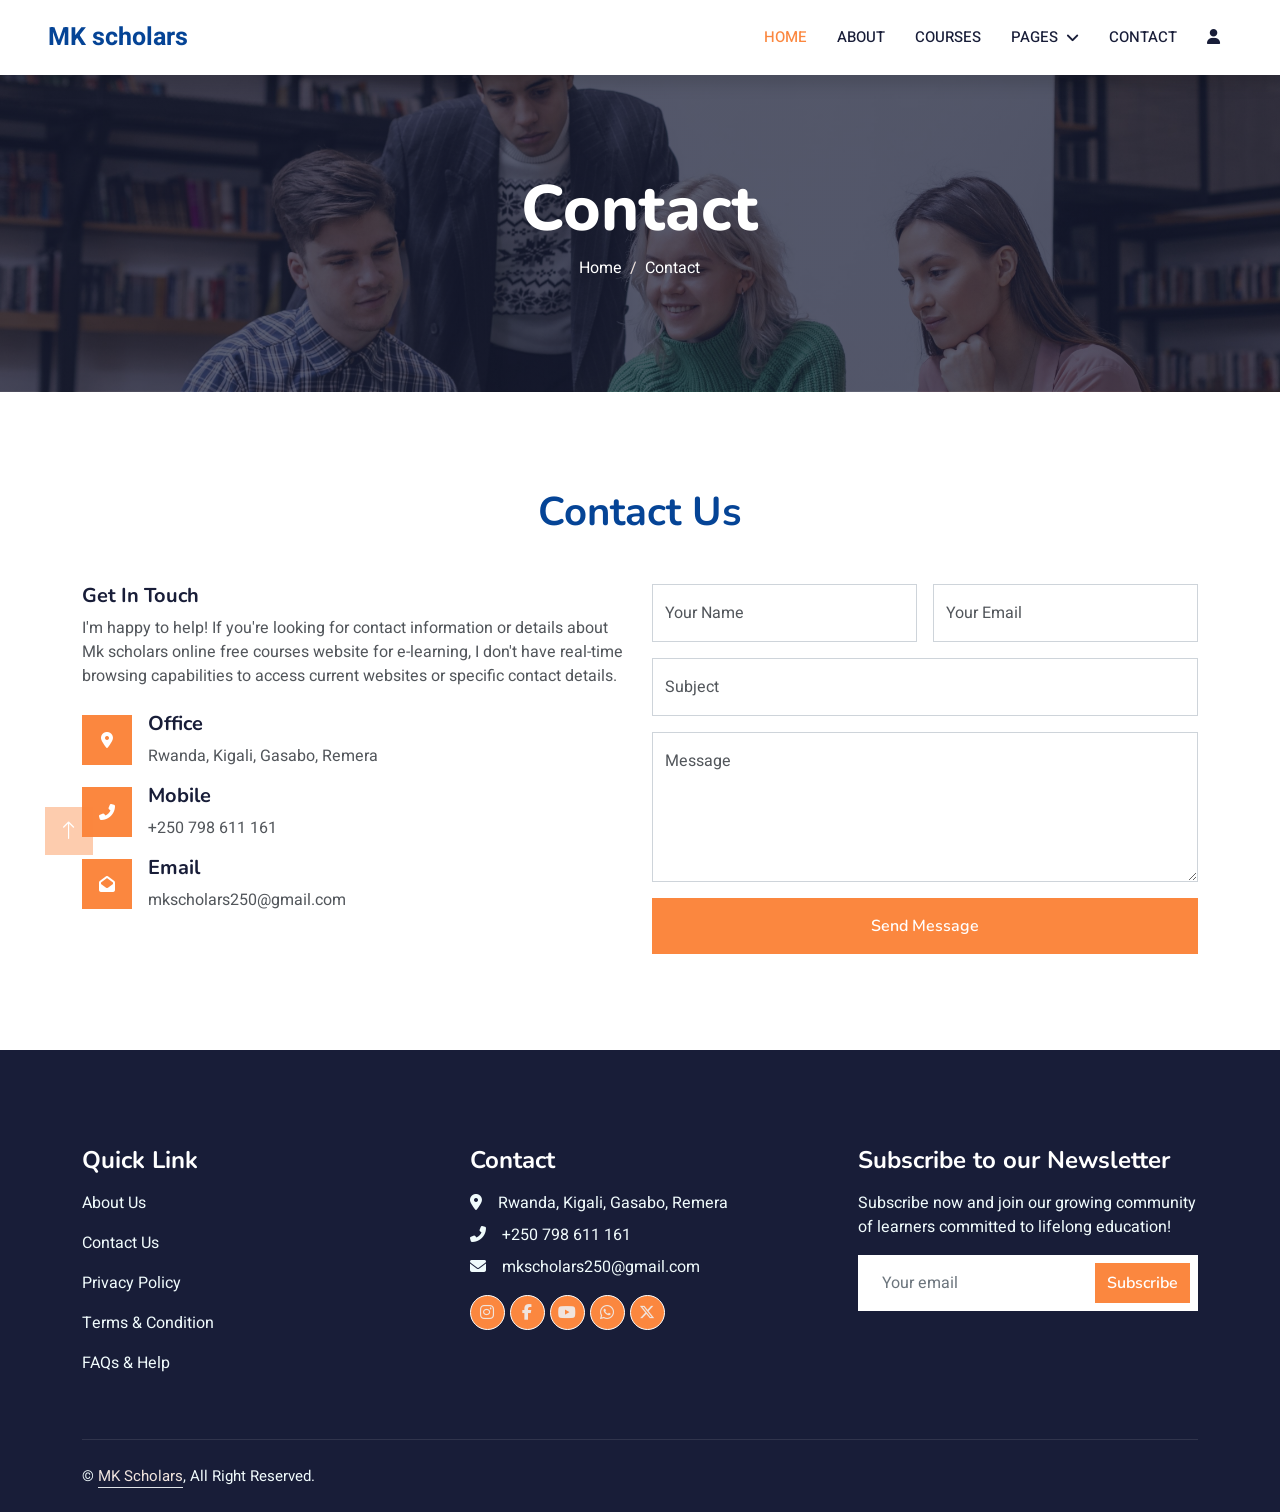
==== contact.html @ b0556ab0 "first commit" ====
<!DOCTYPE html>
<html lang="en">

<head>
    <meta charset="utf-8">
    <title>MK Scholars : Contact</title>
    <meta content="width=device-width, initial-scale=1.0" name="viewport">
    <meta content="" name="keywords">
    <meta content="" name="description">

    <!-- Favicon -->
    <link href="img/icon.png" rel="icon">

    <!-- Google Web Fonts -->
    <link rel="preconnect" href="https://fonts.googleapis.com">
    <link rel="preconnect" href="https://fonts.gstatic.com" crossorigin>
    <link
        href="https://fonts.googleapis.com/css2?family=Heebo:wght@400;500;600&family=Nunito:wght@600;700;800&display=swap"
        rel="stylesheet">

    <!-- Icon Font Stylesheet -->
    <link href="https://cdnjs.cloudflare.com/ajax/libs/font-awesome/5.10.0/css/all.min.css" rel="stylesheet">
    <link href="https://cdn.jsdelivr.net/npm/bootstrap-icons@1.4.1/font/bootstrap-icons.css" rel="stylesheet">
    <link rel="stylesheet" href="https://cdnjs.cloudflare.com/ajax/libs/font-awesome/6.7.2/css/all.min.css">

    <!-- Libraries Stylesheet -->
    <link href="lib/animate/animate.min.css" rel="stylesheet">
    <link href="lib/owlcarousel/assets/owl.carousel.min.css" rel="stylesheet">

    <!-- Customized Bootstrap Stylesheet -->
    <link href="css/bootstrap.min.css" rel="stylesheet">

    <!-- Template Stylesheet -->
    <link href="css/style.css" rel="stylesheet">
</head>

<body>
    <!-- Spinner Start -->
    <div id="spinner"
        class="show bg-white position-fixed translate-middle w-100 vh-100 top-50 start-50 d-flex align-items-center justify-content-center">
        <div class="spinner-border text-primary" style="width: 3rem; height: 3rem;" role="status">
            <span class="sr-only">Loading...</span>
        </div>
    </div>
    <!-- Spinner End -->


    <!-- Navbar Start -->
    <nav class="navbar navbar-expand-lg bg-white navbar-light shadow sticky-top p-0">
        <a href="index.html" class="navbar-brand d-flex align-items-center px-4 px-lg-5">
            <p class="m-0 fw-bold" style="font-size: 25px; color: #054496;"><img src="img/icon.png" alt="" height="50px">MK scholars</p>
        </a>
        <button type="button" class="navbar-toggler me-4" data-bs-toggle="collapse" data-bs-target="#navbarCollapse"
            style="border: none;">
            <span class="navbar-toggler-icon"></span>
        </button>
        <div class="collapse navbar-collapse" id="navbarCollapse">
            <div class="navbar-nav ms-auto p-4 p-lg-0">
                <a href="index.html" class="nav-item nav-link active">Home</a>
                <a href="about.html" class="nav-item nav-link">About</a>
                <a href="courses.html" class="nav-item nav-link">Courses</a>
                <div class="nav-item dropdown">
                    <a href="#" class="nav-link dropdown-toggle" data-bs-toggle="dropdown">Pages</a>
                    <div class="dropdown-menu fade-down m-0">
                        <a href="team.html" class="dropdown-item">Our Team</a>
                        <a href="testimonial.html" class="dropdown-item">Testimonial</a>

                    </div>
                </div>
                <a href="contact.html" class="nav-item nav-link">Contact</a>
                <a href="login.html" class="nav-item nav-link"><i class="fa fa-user"></i></a>
                <a href="#" class="nav-item nav-link">
                    <div id="google_translate_element"></div>
                </a>
            </div>
        </div>
    </nav>
    <!-- Navbar End -->


    <!-- Header Start -->
    <div class="container-fluid bg-primary py-5 mb-5 page-header">
        <div class="container py-5">
            <div class="row justify-content-center">
                <div class="col-lg-10 text-center">
                    <h1 class="display-3 text-white animated slideInDown">Contact</h1>
                    <nav aria-label="breadcrumb">
                        <ol class="breadcrumb justify-content-center">
                            <li class="breadcrumb-item"><a class="text-white" href="index.html">Home</a></li>
                            <li class="breadcrumb-item text-white active" aria-current="page">Contact</li>
                        </ol>
                    </nav>
                </div>
            </div>
        </div>
    </div>
    <!-- Header End -->


    <!-- Contact Start -->
    <div class="container-xxl py-5">
        <div class="container">
            <div class="text-center wow fadeInUp" data-wow-delay="0.1s">
                <h1 class="mb-5 bg-white text-center px-3" style="color: #054496;">Contact Us</h1>

            </div>
            <div class="row g-4">
                <div class="col-lg-6 col-md-6 wow fadeInUp" data-wow-delay="0.1s">
                    <h5>Get In Touch</h5>
                    <p class="mb-4">I'm happy to help! If you're looking for contact information or details about
                        Mk scholars online free courses website for e-learning, I don't have real-time browsing
                        capabilities to access current websites or specific contact details.</p>
                    <div class="d-flex align-items-center mb-3">
                        <div class="d-flex align-items-center justify-content-center flex-shrink-0"
                            style="width: 50px; height: 50px; background-color: #fb873f;">
                            <i class="fa fa-map-marker-alt text-white"></i>
                        </div>
                        <div class="ms-3">
                            <h5>Office</h5>
                            <p class="mb-0">Rwanda, Kigali, Gasabo, Remera</p>
                        </div>
                    </div>
                    <div class="d-flex align-items-center mb-3">
                        <div class="d-flex align-items-center justify-content-center flex-shrink-0"
                            style="width: 50px; height: 50px; background-color: #fb873f;">
                            <i class="fa fa-phone-alt text-white"></i>
                        </div>
                        <div class="ms-3">
                            <h5>Mobile</h5>
                            <p class="mb-0">+250 798 611 161</p>
                        </div>
                    </div>
                    <div class="d-flex align-items-center">
                        <div class="d-flex align-items-center justify-content-center flex-shrink-0"
                            style="width: 50px; height: 50px; background-color: #fb873f;">
                            <i class="fa fa-envelope-open text-white"></i>
                        </div>
                        <div class="ms-3">
                            <h5>Email</h5>
                            <p class="mb-0">mkscholars250@gmail.com</p>
                        </div>
                    </div>
                </div>

                <div class="col-lg-6 col-md-12 wow fadeInUp" data-wow-delay="0.5s">
                    <form>
                        <div class="row g-3">
                            <div class="col-md-6">
                                <div class="form-floating">
                                    <input type="text" class="form-control" id="name" required placeholder="Your Name">
                                    <label for="name">Your Name</label>
                                </div>
                            </div>
                            <div class="col-md-6">
                                <div class="form-floating">
                                    <input type="email" class="form-control" id="email" required
                                        placeholder="Your Email">
                                    <label for="email">Your Email</label>
                                </div>
                            </div>
                            <div class="col-12">
                                <div class="form-floating">
                                    <input type="text" class="form-control" id="subject" required placeholder="Subject">
                                    <label for="subject">Subject</label>
                                </div>
                            </div>
                            <div class="col-12">
                                <div class="form-floating">
                                    <textarea class="form-control" required placeholder="Leave a message here"
                                        id="message" style="height: 150px"></textarea>
                                    <label for="message">Message</label>
                                </div>
                            </div>
                            <div class="col-12">
                                <button class="btn btn-primary w-100 py-3" type="submit"><a
                                        href="mailto:keertidvcorai@gmail.com" class="text-decoration-none"
                                        style="color: #fff;" type="submit">Send Message</a></button>
                            </div>
                        </div>
                    </form>
                </div>
            </div>
        </div>
    </div>
    <!-- Contact End -->


    <!-- Footer Start -->
    <div class="container-fluid bg-dark text-light footer pt-5 mt-5 wow fadeIn" data-wow-delay="0.1s">
        <div class="container py-5">
            <div class="row g-5">
                <div class="col-lg-4 col-md-6">
                    <h4 class="text-white mb-3">Quick Link</h4>
                    <p><a class="text-light" href="about.html">About Us</a></p>
                    <p><a class="text-light" href="contact.html">Contact Us</a></p>
                    <p><a class="text-light" href="">Privacy Policy</a></p>
                    <p><a class="text-light" href="">Terms & Condition</a></p>
                    <p><a class="text-light" href="">FAQs & Help</a></p>
                </div>
                <div class="col-lg-4 col-md-6">
                    <h4 class="text-white mb-3">Contact</h4>
                    <p class="mb-2"><i class="fa fa-map-marker-alt me-3"></i>Rwanda, Kigali, Gasabo, Remera </p>
                    <p class="mb-2"><i class="fa fa-phone-alt me-3"></i>+250 798 611 161</p>
                    <p class="mb-2"><i class="fa fa-envelope me-3"></i>mkscholars250@gmail.com</p>
                    <div class="d-flex pt-2">
                         <a class="btn btn-outline-light btn-social" href="https://www.instagram.com/mkscholars_?igsh=MTBxcmZzaDBtdW0zMA%3D%3D&utm_source=qr"><i class="fab fa-instagram"></i></a>
                        <a class="btn btn-outline-light btn-social" href="https://web.facebook.com/profile.php?id=100069262368212&sk=following&_rdc=1&_rdr#"><i class="fab fa-facebook-f"></i></a>
                        <a class="btn btn-outline-light btn-social" href="https://www.youtube.com/@mkscholars"><i class="fab fa-youtube"></i></a>
                        <a class="btn btn-outline-light btn-social" href="https://www.whatsapp.com/channel/0029VbBFZSt8vd1L1hSex31Z"><i class="fab fa-whatsapp"></i></a>
                        <a class="btn btn-outline-light btn-social" href="https://x.com/MkScholars"><i class="fab fa-x-twitter"></i></a>
                    </div>
                </div>

                <div class="col-lg-4 col-md-6">
                    <h4 class="text-white mb-3">Subscribe to our Newsletter</h4>
                    <p>Subscribe now and join our growing community of learners committed to lifelong education! </p>
                    <div class="position-relative mx-auto" style="max-width: 400px;">
                        <form action="#">
                            <input class="form-control border-0 w-100 py-3 ps-4 pe-5" type="email"
                                placeholder="Your email" required>
                            <button type="submit"
                                class="btn btn-primary py-2 position-absolute top-0 end-0 mt-2 me-2"><a
                                    href="mailto:keertidvcorai@gmail.com">Subscribe</a></button>
                        </form>
                    </div>
                </div>
            </div>
        </div>
        <div class="container">
            <div class="copyright">
                <div class="row">
                    <div class="col-md-6 text-center text-md-start mb-3 mb-md-0">
                        &copy; <a class="border-bottom" href="index.html">MK Scholars</a>, All Right Reserved.

                    </div>
                </div>
            </div>
        </div>
    </div>
    <!-- Footer End -->


    <!-- Back to Top -->
    <a href="#" class="btn btn-lg btn-primary btn-lg-square back-to-top"><i class="bi bi-arrow-up"></i></a>


    <!-- JavaScript Libraries -->
    <script src="https://code.jquery.com/jquery-3.4.1.min.js"></script>
    <script src="https://cdn.jsdelivr.net/npm/bootstrap@5.0.0/dist/js/bootstrap.bundle.min.js"></script>
    <script src="lib/wow/wow.min.js"></script>
    <script src="lib/easing/easing.min.js"></script>
    <script src="lib/waypoints/waypoints.min.js"></script>
    <script src="lib/owlcarousel/owl.carousel.min.js"></script>

    <!-- Template Javascript -->
    <script src="js/main.js"></script>
</body>

</html>
---- css/style.css ----
/********** Template CSS **********/
:root {
    --primary: #fb873f;
    --light: #F0FBFC;
    --light: #f0e4de;
    --dark: #181d38;
}

.btn {
    background-color: #fb873f;
    border: none;
}

.btn a {
    text-decoration: none;
    color: #fff;
}

.btn:hover {
    background: transparent;
    color: var(--primary) !important;
    border: 1px solid var(--primary);
}

.btn:hover a {
    color: var(--primary) !important;
}

.btn-light {
    background-color: var(--light);
}

.btn-light:hover {
    background: transparent;
    color: var(--light) !important;
    border: 1px solid var(--light);
}

.fw-medium {
    font-weight: 600 !important;
}

.fw-semi-bold {
    font-weight: 700 !important;
}

.back-to-top {
    position: fixed;
    display: none;
    left: 45px;
    bottom: 45px;
    z-index: 99;
}


/*** Spinner ***/
#spinner {
    opacity: 0;
    visibility: hidden;
    transition: opacity .5s ease-out, visibility 0s linear .5s;
    z-index: 99999;
}

#spinner.show {
    transition: opacity .5s ease-out, visibility 0s linear 0s;
    visibility: visible;
    opacity: 1;
}


/*** Button ***/
.btn {
    font-family: 'Nunito', sans-serif;
    font-weight: 600;
    transition: .5s;
}

.btn.btn-primary,
.btn.btn-secondary {
    color: #FFFFFF;
}

.btn-square {
    width: 38px;
    height: 38px;
}

.btn-sm-square {
    width: 32px;
    height: 32px;
}

.btn-lg-square {
    width: 48px;
    height: 48px;
}

.btn-square,
.btn-sm-square,
.btn-lg-square {
    padding: 0;
    display: flex;
    align-items: center;
    justify-content: center;
    font-weight: normal;
    border-radius: 0px;
}


/*** Navbar ***/
.navbar .dropdown-toggle::after {
    border: none;
    content: "\f107";
    font-family: "Font Awesome 5 Free";
    font-weight: 900;
    vertical-align: middle;
    margin-left: 8px;
}

.navbar-light .navbar-nav .nav-link {
    margin-right: 30px;
    padding: 25px 0;
    color: #FFFFFF;
    font-size: 15px;
    text-transform: uppercase;
    outline: none;
}

.navbar-light .navbar-nav .nav-link:hover,
.navbar-light .navbar-nav .nav-link.active {
    color: var(--primary);
}

@media (max-width: 991.98px) {
    .navbar-light .navbar-nav .nav-link {
        margin-right: 0;
        padding: 10px 0;
    }

    .navbar-light .navbar-nav {
        border-top: 1px solid #EEEEEE;
    }
}

.navbar-light .navbar-brand,
.navbar-light a.btn {
    height: 75px;
}

.navbar-light .navbar-nav .nav-link {
    color: var(--dark);
    font-weight: 500;
}

.navbar-light.sticky-top {
    top: -100px;
    transition: .5s;
}

.navbar-toggler-icon {
    color: #fb873f;
}

.navbar-toggler {
    border: 2px solid #fb873f;
}

@media (min-width: 992px) {
    .navbar .nav-item .dropdown-menu {
        display: block;
        margin-top: 0;
        opacity: 0;
        visibility: hidden;
        transition: .5s;
    }

    .navbar .dropdown-menu.fade-down {
        top: 100%;
        transform: rotateX(-75deg);
        transform-origin: 0% 0%;
    }

    .navbar .nav-item:hover .dropdown-menu {
        top: 100%;
        transform: rotateX(0deg);
        visibility: visible;
        transition: .5s;
        opacity: 1;
    }
}

/*** Header carousel ***/

.header-carousel .owl-carousel-item {
    position: relative;
    height: 100vh;
}

.header-carousel p {
    margin-top: 20px;
    font-size: 20px;
    line-height: 30px;
}

@media (max-width: 1300px) {
    .header-carousel .owl-carousel-item {
        position: relative;
        min-height: 80vh;
    }

    .header-carousel .owl-carousel-item img {
        position: absolute;
        width: 100%;
        height: 100%;
        object-fit: cover;
    }
}

@media (max-width: 768px) {
    .header-carousel .owl-carousel-item {
        position: relative;
        min-height: 500px;
    }

    .header-carousel .owl-carousel-item img {
        position: absolute;
        width: 100%;
        height: 100%;
        object-fit: cover;
    }
}

@media (max-width: 430px) {

    .header-carousel .owl-carousel-item {
        position: relative;
        height: 500px;
    }

    .header-carousel .owl-carousel-item img {
        position: absolute;
        width: 100%;
        height: 100%;
        object-fit: cover;
    }

    .header-carousel h1 {
        font-size: 30px;
        line-height: 30px;
    }

    .header-carousel p {
        margin-top: 20px;
        font-size: 15px;
        line-height: 20px;
    }
}

.header-carousel .owl-nav {
    position: absolute;
    top: 50%;
    right: 8%;
    transform: translateY(-50%);
    display: flex;
    flex-direction: column;
}

.header-carousel .owl-nav .owl-prev,
.header-carousel .owl-nav .owl-next {
    margin: 7px 0;
    width: 45px;
    height: 45px;
    display: flex;
    align-items: center;
    justify-content: center;
    color: #FFFFFF;
    background: transparent;
    border: 1px solid #FFFFFF;
    font-size: 22px;
    transition: .5s;
}

.header-carousel .owl-nav .owl-prev:hover,
.header-carousel .owl-nav .owl-next:hover {
    background: var(--primary);
    border-color: var(--primary);
}

.page-header {
    background: linear-gradient(rgba(24, 29, 56, .7), rgba(24, 29, 56, .7)), url(../img/carousel-1.jpg);
    background-position: center center;
    background-repeat: no-repeat;
    background-size: cover;
}

.page-header-inner {
    background: rgba(15, 23, 43, .7);
}

.breadcrumb-item+.breadcrumb-item::before {
    color: var(--light);
}


/*** Section Title ***/
.section-title {
    position: relative;
    display: inline-block;
    text-transform: uppercase;
}

.section-title::before {
    position: absolute;
    content: "";
    width: calc(100% + 80px);
    height: 2px;
    top: 4px;
    left: -40px;
    background: var(--primary);
    z-index: -1;
}

.section-title::after {
    position: absolute;
    content: "";
    width: calc(100% + 120px);
    height: 2px;
    bottom: 5px;
    left: -60px;
    background: var(--primary);
    z-index: -1;
}

.section-title.text-start::before {
    width: calc(100% + 40px);
    left: 0;
}

.section-title.text-start::after {
    width: calc(100% + 60px);
    left: 0;
}


/*** Service ***/
.service-item {
    transition: .5s;
}


.service-item i {
    color: var(--primary);
}

.service-item:hover {
    margin-top: -10px;
    background: var(--primary);
}

.service-item * {
    transition: all .3s ease-in-out;
}

.service-item:hover * {
    color: #fff !important;
}

.course-item img {
    width: 100%;
    height: 200px;
    border-radius: 5px;
}

/*** Categories & Courses ***/

.category .content {
    cursor: pointer;
    transition: .5s;
}

.category .content:hover {
    background-color: var(--primary);
    color: #fff;
}

.category .content h5 a {
    text-decoration: none;
    color: var(--dark);
    transition: all 0.3s ease-in-out;
}

.category .content:hover h5 a {
    color: #fff !important;
}

.category img {
    width: 50px;
    height: 50px;
}

.category img,
.course-item img {
    transition: .5s;
}

.category a:hover img,
.course-item:hover img {
    transform: scale(1.1);
    margin-top: -10px;
}


/*** Team ***/
.team-item img {
    transition: .5s;
}

.team-item:hover img {
    transform: scale(1.1);
}


/*** Testimonial ***/
.testimonial-carousel::before {
    position: absolute;
    content: "";
    top: 0;
    left: 0;
    height: 100%;
    width: 0;
    background: linear-gradient(to right, rgba(255, 255, 255, 1) 0%, rgba(255, 255, 255, 0) 100%);
    z-index: 1;
}

.testimonial-carousel::after {
    position: absolute;
    content: "";
    top: 0;
    right: 0;
    height: 100%;
    width: 0;
    background: linear-gradient(to left, rgba(255, 255, 255, 1) 0%, rgba(255, 255, 255, 0) 100%);
    z-index: 1;
}

@media (min-width: 768px) {

    .testimonial-carousel::before,
    .testimonial-carousel::after {
        width: 200px;
    }
}

@media (min-width: 992px) {

    .testimonial-carousel::before,
    .testimonial-carousel::after {
        width: 300px;
    }
}

.testimonial-carousel .owl-item .testimonial-text,
.testimonial-carousel .owl-item.center .testimonial-text * {
    transition: .5s;
}

.testimonial-carousel .owl-item.center .testimonial-text {
    background: var(--primary) !important;
}

.testimonial-carousel .owl-item.center .testimonial-text * {
    color: #FFFFFF !important;
}

.testimonial-carousel .owl-dots {
    margin-top: 24px;
    display: flex;
    align-items: flex-end;
    justify-content: center;
}

.testimonial-carousel .owl-dot {
    position: relative;
    display: inline-block;
    margin: 0 5px;
    width: 15px;
    height: 15px;
    border: 1px solid #CCCCCC;
    transition: .5s;
}

.testimonial-carousel .owl-dot.active {
    background: var(--primary);
    border-color: var(--primary);
}


/*** Footer ***/
.footer .btn.btn-social {
    margin-right: 5px;
    width: 35px;
    height: 35px;
    display: flex;
    align-items: center;
    justify-content: center;
    color: var(--light);
    font-weight: normal;
    border: 1px solid #FFFFFF;
    border-radius: 35px;
    transition: .3s;
}

.footer .btn.btn-social:hover {
    color: var(--primary);
}

.footer .btn.btn-link {
    display: block;
    margin-bottom: 5px;
    padding: 0;
    text-align: left;
    color: #FFFFFF;
    font-size: 15px;
    font-weight: normal;
    text-transform: capitalize;
    transition: .3s;
}

.footer .btn.btn-link::before {
    position: relative;
    content: "\f105";
    font-family: "Font Awesome 5 Free";
    font-weight: 900;
    margin-right: 10px;
}

.footer .btn.btn-link:hover {
    letter-spacing: 1px;
    box-shadow: none;
}

.footer .copyright {
    padding: 25px 0;
    font-size: 15px;
    border-top: 1px solid rgba(256, 256, 256, .1);
}

.footer .copyright a {
    color: var(--light);
}

.footer .footer-menu a {
    margin-right: 15px;
    padding-right: 15px;
    border-right: 1px solid rgba(255, 255, 255, .1);
}

.footer .footer-menu a:last-child {
    margin-right: 0;
    padding-right: 0;
    border-right: none;
}
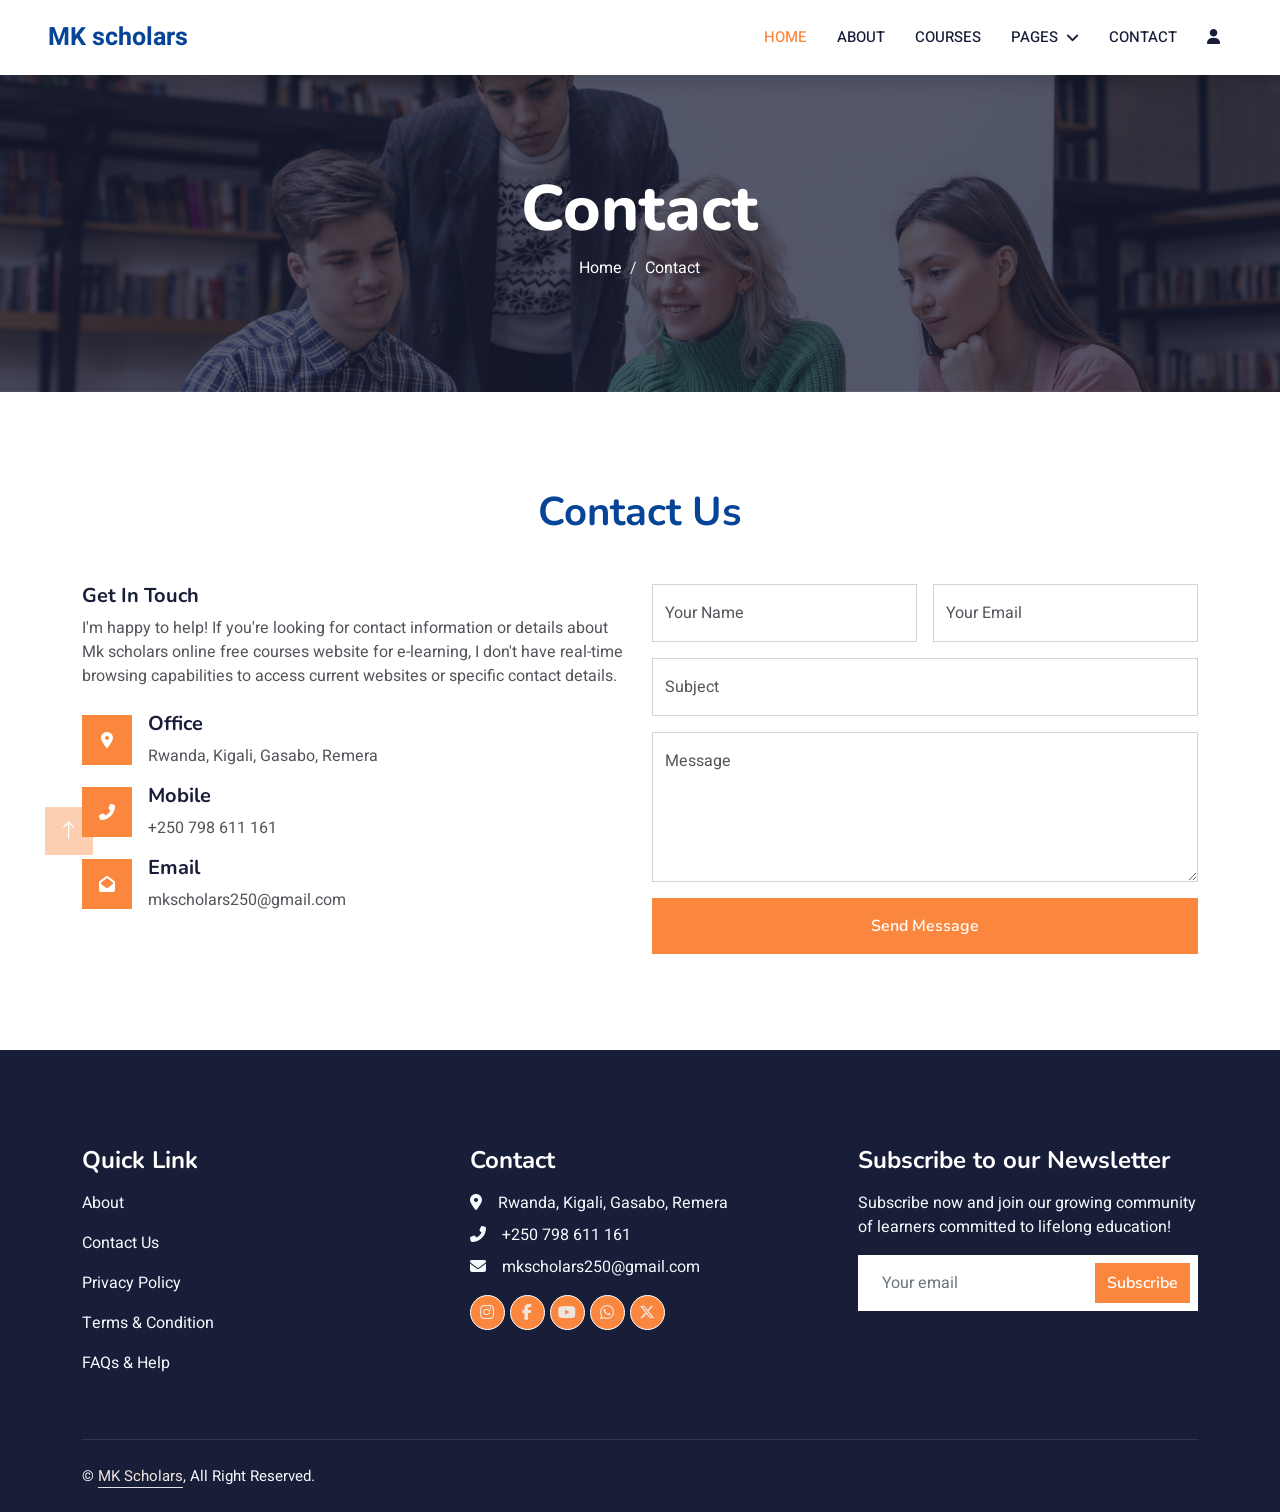
==== commit 629578db: "Update contact.html" ====
--- a/contact.html
+++ b/contact.html
@@ -191,7 +191,7 @@
             <div class="row g-5">
                 <div class="col-lg-4 col-md-6">
                     <h4 class="text-white mb-3">Quick Link</h4>
-                    <p><a class="text-light" href="about.html">About Us</a></p>
+                    <p><a class="text-light" href="about.html">About </a></p>
                     <p><a class="text-light" href="contact.html">Contact Us</a></p>
                     <p><a class="text-light" href="">Privacy Policy</a></p>
                     <p><a class="text-light" href="">Terms & Condition</a></p>
@@ -256,4 +256,4 @@
     <script src="js/main.js"></script>
 </body>
 
-</html>+</html>
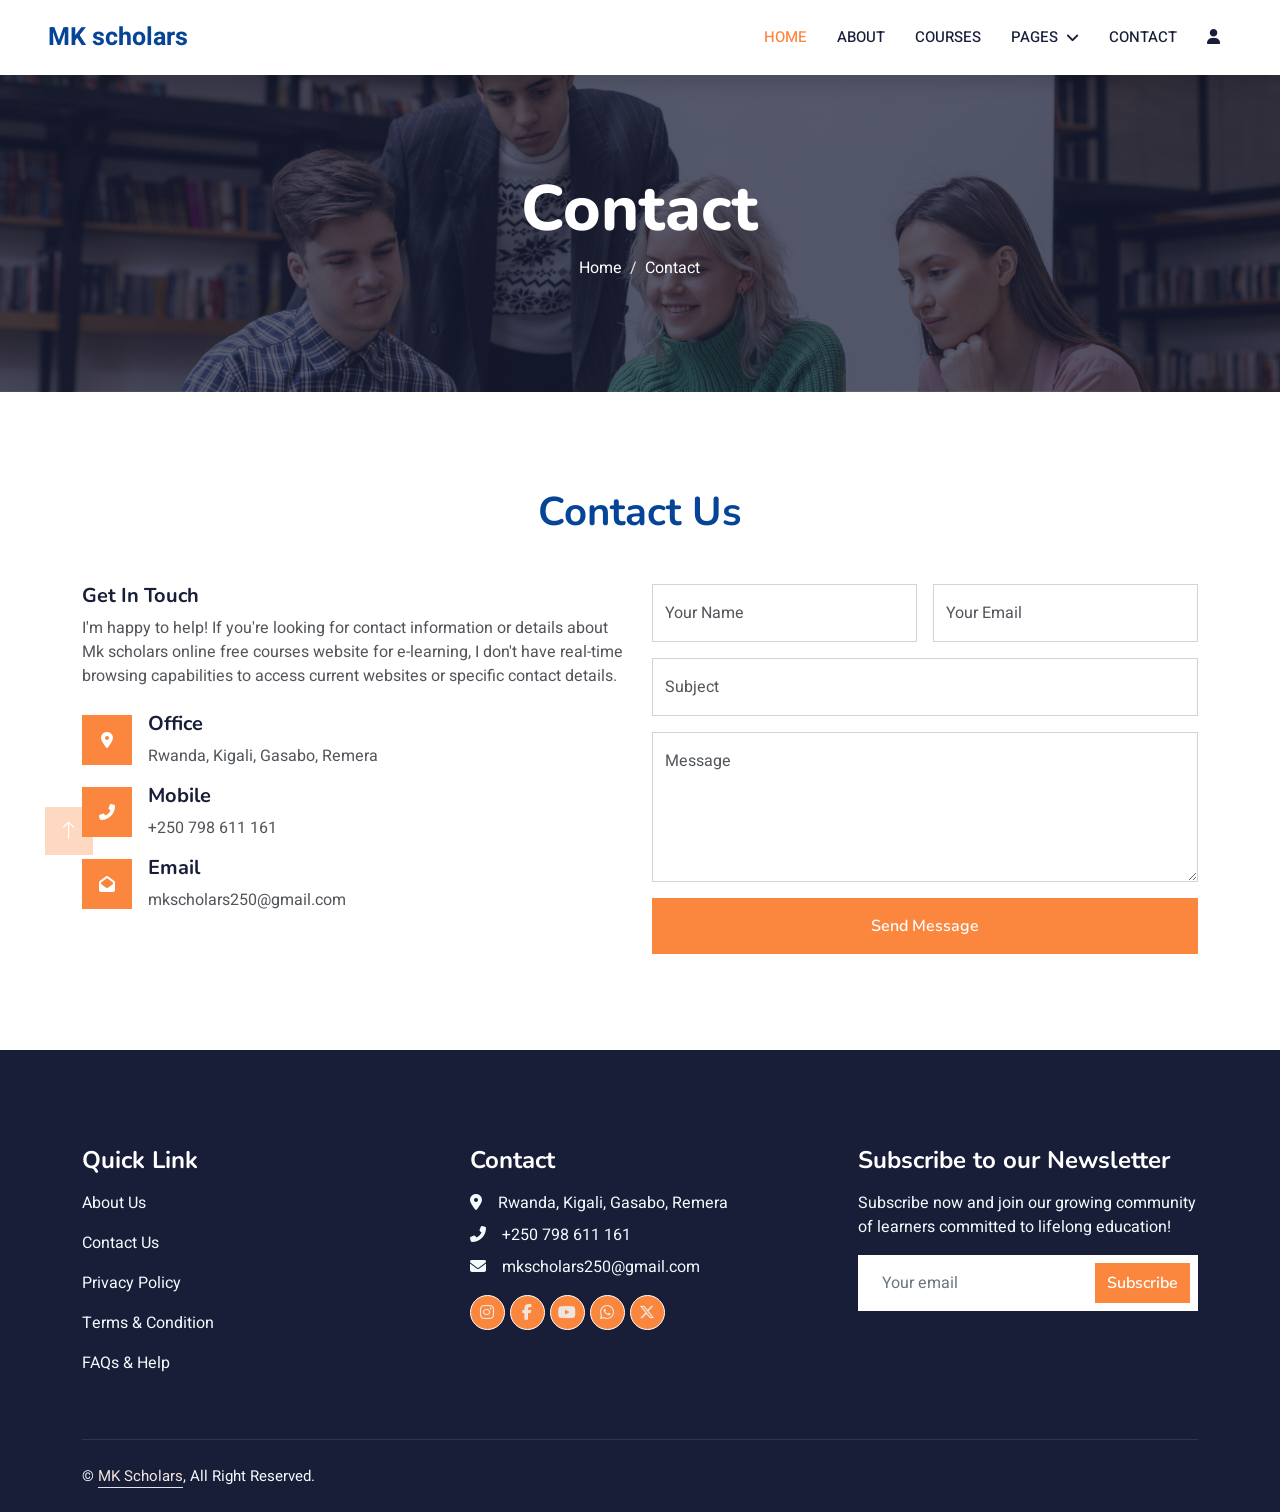
==== commit 50de7230: "Update contact.html" ====
--- a/contact.html
+++ b/contact.html
@@ -191,7 +191,7 @@
             <div class="row g-5">
                 <div class="col-lg-4 col-md-6">
                     <h4 class="text-white mb-3">Quick Link</h4>
-                    <p><a class="text-light" href="about.html">About </a></p>
+                    <p><a class="text-light" href="about.html">About Us</a></p>
                     <p><a class="text-light" href="contact.html">Contact Us</a></p>
                     <p><a class="text-light" href="">Privacy Policy</a></p>
                     <p><a class="text-light" href="">Terms & Condition</a></p>
